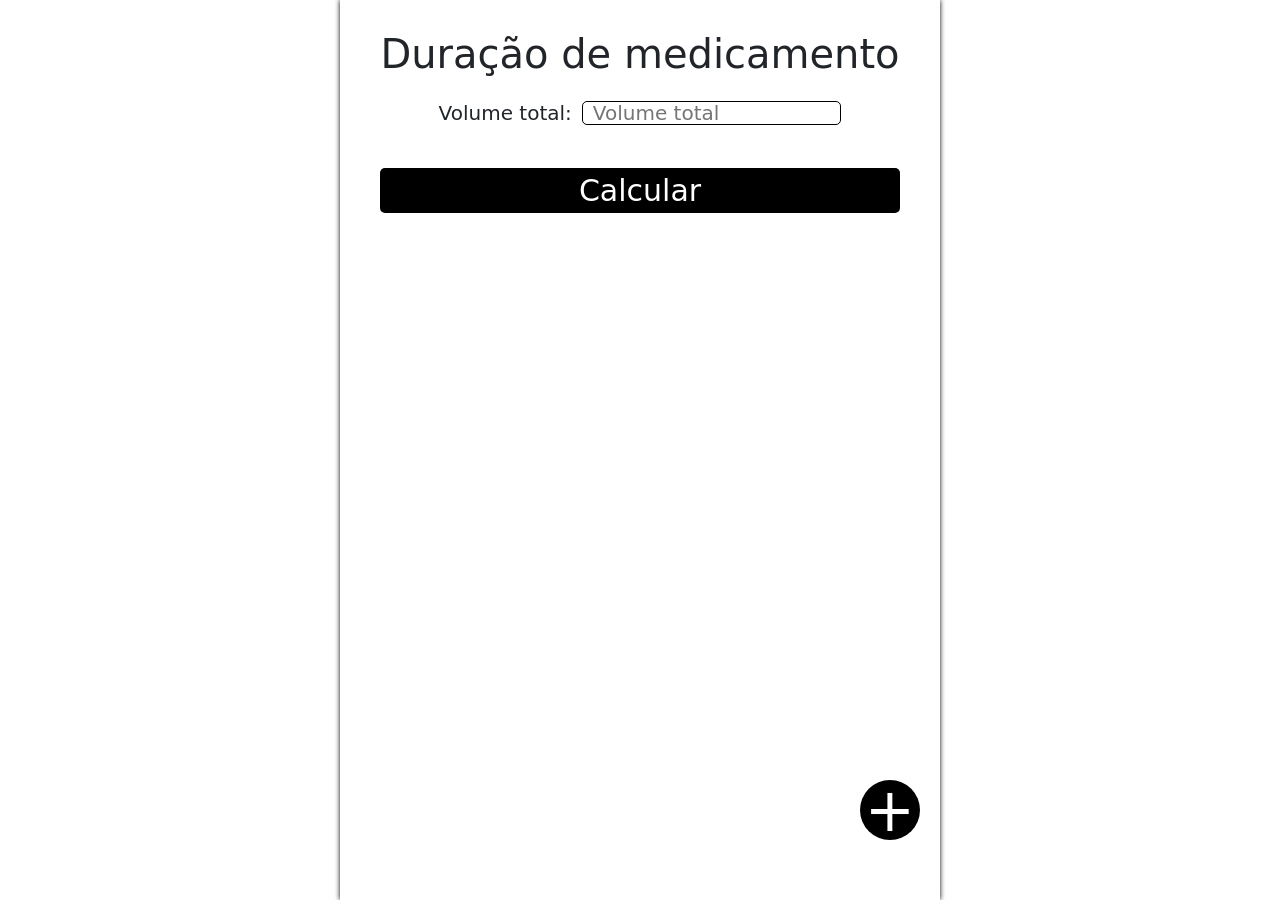
==== index.html @ 82c40be6 "index" ====
<!DOCTYPE html>
<html lang="pt-br">
<head>
    <meta charset="UTF-8">
    <meta http-equiv="X-UA-Compatible" content="IE=edge">
    <meta name="viewport" content="width=device-width, initial-scale=1.0">
    <title>Tempo de infusão</title>
    <link href="https://cdn.jsdelivr.net/npm/bootstrap@5.3.2/dist/css/bootstrap.min.css" rel="stylesheet" integrity="sha384-T3c6CoIi6uLrA9TneNEoa7RxnatzjcDSCmG1MXxSR1GAsXEV/Dwwykc2MPK8M2HN" crossorigin="anonymous">
    <link rel="stylesheet" href="style.css">
</head>
<body>

    <main>
        <div>
            <header>
                <h1>Duração de medicamento</h1>
                <div id="container-volumeTotal">
                    <label for="volumeTotal">Volume total:</label>
                    <input type="number" id="volumeTotal" placeholder="Volume total">
                </div>

            </head>
            <section id="lista">

            </section>

            <button id="btn-calcular"  data-bs-toggle="modal" data-bs-target="#modalresultado" >Calcular</button>
        </div>
        

        <div id="btn-dialog"  data-bs-toggle="modal" data-bs-target="#options-line"> <p>+</p> </div>


        <div class="modal" tabindex="-1" id="options-line">
            <div class="modal-dialog modal-dialog-centered">
              <div class="modal-content">
                <div class="modal-header">
                  <h5 class="modal-title">Eventos</h5>
                  <button type="button" class="btn-close" data-bs-dismiss="modal" aria-label="Close"></button>
                </div>
                <div class="modal-body" id="options">
                        <button id="vt" data-bs-toggle="modal" data-bs-target="#options-vt" >Vazão/Tempo</button>
                        <button id="btn-vr" data-bs-toggle="modal" data-bs-target="#options-vr">Vazão/Restante</button>
                </div>

              </div>
            </div>
          </div>
        </div>


        <div class="modal" tabindex="-1" id="options-vt">
            <div class="modal-dialog modal-dialog-centered">
              <div class="modal-content">
                <div class="modal-header">
                  <h5 class="modal-title">Vazão Restante</h5>
                  <button type="button" class="btn-close" data-bs-dismiss="modal" aria-label="Close"></button>
                </div>
                <div class="modal-body" id="body-vt">
                    <div>
                        <label for="" > Vazão</label>
                        <input type="number" id="vazaoVT" placeholder="ml/h">
                        ml/h
                    </div>
                    <div>
                        <label for=""> Tempo</label>
                        <input type="number" id="tempoVT" placeholder="min">
                        min
                    </div>
                </div>
                <div class="modal-footer">
                    <button type="button" class="btn btn-primary" id="btn-addVT" >Confirmar</button>
                </div>
              </div>
            </div>
          </div>
        </div>

        <div class="modal" tabindex="-1" id="options-vr">
            <div class="modal-dialog modal-dialog-centered">
              <div class="modal-content">
                <div class="modal-header">
                  <h5 class="modal-title">Vazão Restante</h5>
                  <button type="button" class="btn-close" data-bs-dismiss="modal" aria-label="Close"></button>
                </div>
                <div class="modal-body" id="body-vr">
                    <label for="" > Vazão:</label>
                    <input type="number" id="vazao-Vr" placeholder="ml/h">
                    ml/h
                </div>
                <div class="modal-footer">
                    <button type="button" class="btn btn-primary" id="btn-addVr" data-bs-dismiss="modal">Confirmar</button>
                </div>
              </div>
            </div>
          </div>
        </div>

        <div class="modal" tabindex="-1" id="modalresultado">
            <div class="modal-dialog modal-dialog-centered">
              <div class="modal-content">
                <div class="modal-header">
                  <h5 class="modal-title">Resultado</h5>
                  <button type="button" class="btn-close" data-bs-dismiss="modal" aria-label="Close"></button>
                </div>
                <div class="modal-body" id="divResultadoModal">
                  
                </div>

              </div>
            </div>
          </div>

    </main>
    <script src="https://cdn.jsdelivr.net/npm/bootstrap@5.3.2/dist/js/bootstrap.bundle.min.js" integrity="sha384-C6RzsynM9kWDrMNeT87bh95OGNyZPhcTNXj1NW7RuBCsyN/o0jlpcV8Qyq46cDfL" crossorigin="anonymous"></script>

    <script>
        // const btndialog = document.querySelector('#btn-dialog')
        // const optionsLine = document.querySelector('#options-line')
        // const fecharOptionsLine = document.querySelector('#fechar-open-line')
        // const btnVT = document.querySelector('#vt')
        // const btnVR = document.querySelector('#btn-vr')
        // const OptionsVT = document.querySelector('#options-vt')
        // const OptionsVR = document.querySelector('#options-vr')
        // const closeVT = document.querySelector('#fechar-vt')
        // const closeVR = document.querySelector('#fechar-vr')
        const btnAddVT = document.querySelector('#btn-addVT')
        const btnAddVR = document.querySelector('#btn-addVr')

        const btncalcular = document.querySelector('#btn-calcular');
        
        const volumeTotal = null;
        var vazaoRestante = null;


        btnAddVT.onclick = function(){
            const vazao = document.querySelector('#vazaoVT').value;
            const tempo = document.querySelector('#tempoVT').value;

            VazaoComTempo(vazao,tempo, volumeTotal)
        }


        btnAddVR.onclick = function(){
            vazaoRestante = document.querySelector('#vazao-Vr').value;
            console.log("Vazao restante: "+ vazaoRestante);           
        }


    </script>

    <script src="./index.js"></script>

</body>
</html>
---- style.css ----
:root{
    /* 121554 */
              --primary-color:#fff;
              --contrast-color:#000;
              --text-color:var(--contrast-color);
          }
  
          *{
              margin: 0;
              padding: 0;
              border: none;
              box-sizing: border-box;
          }
  
          html{
              height: 100vh;
              width: 100vw;
              font-size: 20px;
              color: var(--contrast-color);
              font-family: Arial, Helvetica, sans-serif;
          }
          body{
              height: 100vh;
              width: 100vw;
              display: flex;
              align-items: center;
              justify-content: center;
          }
          #container-volumeTotal{
              display: flex;
              align-items: center;
              justify-content: center;
              gap: 10px;
          }
          main{
              padding: 20px 0;
              width: 80%;
              max-width: 600px;
              min-height: 100vh;
              display: flex;
              justify-content: center;
              /* background-color: var(--primary-color); */
              position: relative;
              box-shadow: 0px 0px 5px var(--contrast-color);
          }
  
          header{
              padding: 10px 0;
              display: flex;
              flex-direction: column;
              gap: 10px;
          }
          header>h1{
              font-size: 2em;
          }
  
  
          input{
              height: 1.2rem;
              max-width: 50%;
              border-radius: 5px;
              padding: 10px;
              border: 1px solid var(--contrast-color);
          }
  
          section{
              padding: 10px 0 ;
          }
  
          .vazao-tempo{
              display: flex;
              justify-content: space-around;
              padding: 10px 0;
          }
  
          .btn-excluir{
              background-color: var(--contrast-color);
              width: 1rem;
              color: var(--primary-color);
              text-align: center;
              line-height: 1rem;
              border-radius: 50%;
          }
  
          hr{
              background-color: var(--contrast-color);
              height: 1px;
          }
  
          #btn-calcular{
              font-size: 1.5rem;
              border-radius: 5px;
              background-color: var(--contrast-color);
              color: var(--primary-color);
          }
  
          dialog{
              box-shadow: 0px 0px 3px var(--contrast-color);
          }
  
  
          #btn-dialog{
              width: 100%;
              position: absolute;
              bottom: 30px;            
              right: 50%;
              transform: translateX(50%)
          }
  
          #btn-dialog > p{
              background-color: var(--contrast-color);
              width: 3rem;
              line-height: 3rem;
              font-size: 3rem;
              color: var(--primary-color);
              text-align: center;
              border-radius: 50%;
              position: fixed;
              right: 20px;
              bottom: 10px;
          }
/*   
          #options-line{
              max-width: 300px;
              position: absolute;
              top: 70%;
              left: 90%;
              transform: translate(-100%, -50%);
              border-radius: 5px;
              padding: 10px;
  
  
          } */
  
          #options{
              display: flex;
              flex-direction: column;
  
          }
  
          #options > button{
              font-size: 1.5rem;
              padding: 5px;
              box-shadow: 0px 0px 3px var(--contrast-color);
          }
  
          .fechar{
              text-align: right;
          }
  
            #body-vr, #body-vt{
                font-size: 1.2rem;
                display: flex;
                gap: 10px;
                align-items: center;
                justify-content: center;
                line-height: 1.2rem;
            }

            #body-vr > input, #body-vt > input {
                height: 1.5rem;

            }

            #body-vt{
                display: flex;
                flex-direction: column;
            }
  
  
          #options-vt > section > div > p, #options-vr > section > div > p{
              display: inline;
          }
  
          #options-vt > section> button, #options-vr > section> button{
              margin-top: 10px;
              background-color: var(--contrast-color);
              color: var(--primary-color);
              font-size: 1.5rem;
              border-radius: 5px;
          }
  
          #options-vt > section, #options-vr > section{
              height: 80%;
              display: flex;
              flex-direction: column;
              gap: 10px;
              padding: 0;
          }
  
          #options-vr > section{
              gap: 15px;
              justify-content: center;
          }
  
          @media screen and (max-width:700px) {
              
              body{
                  font-size: 14px;
              }
  
              main{
                  width: 100%;
                  overflow: hidden;
              }
          }
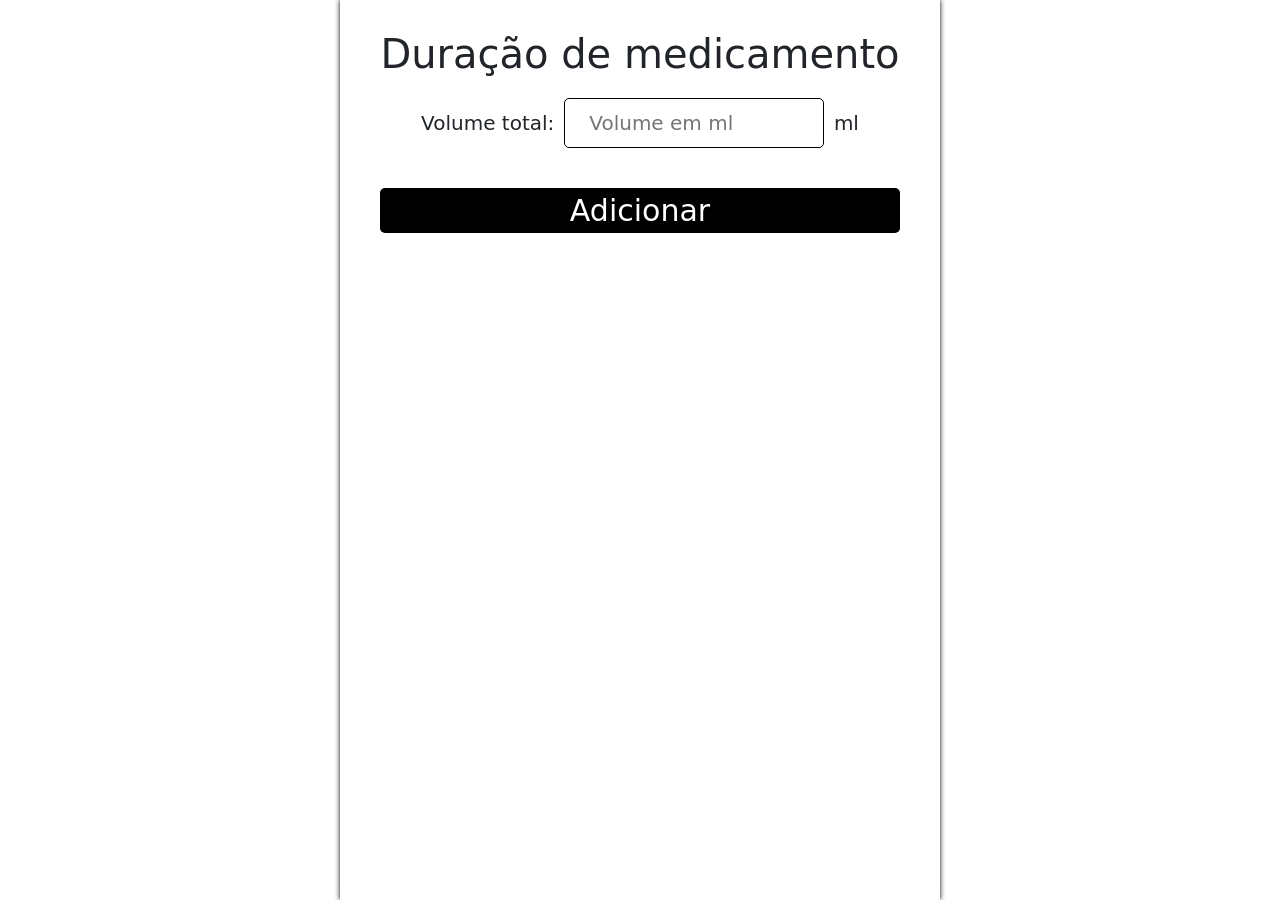
==== commit 66f30bfc: "Melhoria da usabilidade Criei um fluxo logico para que o usuário siga o passo a passo pensado para o" ====
--- a/index.html
+++ b/index.html
@@ -16,7 +16,8 @@
                 <h1>Duração de medicamento</h1>
                 <div id="container-volumeTotal">
                     <label for="volumeTotal">Volume total:</label>
-                    <input type="number" id="volumeTotal" placeholder="Volume total">
+                    <input type="number" id="volumeTotal" placeholder="Volume em ml">
+                    ml
                 </div>
 
             </head>
@@ -24,14 +25,13 @@
 
             </section>
 
+            <button id="btn-dialog"   data-bs-toggle="modal" data-bs-target="#options-line" >Adicionar</button>
+
             <button id="btn-calcular"  data-bs-toggle="modal" data-bs-target="#modalresultado" >Calcular</button>
         </div>
-        
-
-        <div id="btn-dialog"  data-bs-toggle="modal" data-bs-target="#options-line"> <p>+</p> </div>
 
 
-        <div class="modal" tabindex="-1" id="options-line">
+        <div class="modal fade" tabindex="-1" id="options-line">
             <div class="modal-dialog modal-dialog-centered">
               <div class="modal-content">
                 <div class="modal-header">
@@ -49,7 +49,7 @@
         </div>
 
 
-        <div class="modal" tabindex="-1" id="options-vt">
+        <div class="modal fade" tabindex="-1" id="options-vt">
             <div class="modal-dialog modal-dialog-centered">
               <div class="modal-content">
                 <div class="modal-header">
@@ -69,14 +69,14 @@
                     </div>
                 </div>
                 <div class="modal-footer">
-                    <button type="button" class="btn btn-primary" id="btn-addVT" >Confirmar</button>
+                    <button type="button" class="btn btn-primary" id="btn-addVT" >Adicionar</button>
                 </div>
               </div>
             </div>
           </div>
         </div>
 
-        <div class="modal" tabindex="-1" id="options-vr">
+        <div class="modal fade" tabindex="-1" id="options-vr">
             <div class="modal-dialog modal-dialog-centered">
               <div class="modal-content">
                 <div class="modal-header">
@@ -89,14 +89,14 @@
                     ml/h
                 </div>
                 <div class="modal-footer">
-                    <button type="button" class="btn btn-primary" id="btn-addVr" data-bs-dismiss="modal">Confirmar</button>
+                    <button type="button" class="btn btn-primary" id="btn-addVr" data-bs-dismiss="modal">Calcular</button>
                 </div>
               </div>
             </div>
           </div>
         </div>
 
-        <div class="modal" tabindex="-1" id="modalresultado">
+        <div class="modal fade" tabindex="-1" id="modalresultado">
             <div class="modal-dialog modal-dialog-centered">
               <div class="modal-content">
                 <div class="modal-header">
@@ -104,34 +104,25 @@
                   <button type="button" class="btn-close" data-bs-dismiss="modal" aria-label="Close"></button>
                 </div>
                 <div class="modal-body" id="divResultadoModal">
-                  
                 </div>
 
               </div>
             </div>
-          </div>
+        </div>
 
     </main>
     <script src="https://cdn.jsdelivr.net/npm/bootstrap@5.3.2/dist/js/bootstrap.bundle.min.js" integrity="sha384-C6RzsynM9kWDrMNeT87bh95OGNyZPhcTNXj1NW7RuBCsyN/o0jlpcV8Qyq46cDfL" crossorigin="anonymous"></script>
 
     <script>
-        // const btndialog = document.querySelector('#btn-dialog')
-        // const optionsLine = document.querySelector('#options-line')
-        // const fecharOptionsLine = document.querySelector('#fechar-open-line')
-        // const btnVT = document.querySelector('#vt')
-        // const btnVR = document.querySelector('#btn-vr')
-        // const OptionsVT = document.querySelector('#options-vt')
-        // const OptionsVR = document.querySelector('#options-vr')
-        // const closeVT = document.querySelector('#fechar-vt')
-        // const closeVR = document.querySelector('#fechar-vr')
+
         const btnAddVT = document.querySelector('#btn-addVT')
         const btnAddVR = document.querySelector('#btn-addVr')
 
-        const btncalcular = document.querySelector('#btn-calcular');
         
         const volumeTotal = null;
         var vazaoRestante = null;
 
+        const btncalcular = document.querySelector('#btn-calcular');
 
         btnAddVT.onclick = function(){
             const vazao = document.querySelector('#vazaoVT').value;
@@ -143,7 +134,12 @@
 
         btnAddVR.onclick = function(){
             vazaoRestante = document.querySelector('#vazao-Vr').value;
-            console.log("Vazao restante: "+ vazaoRestante);           
+            console.log("Vazao restante: "+ vazaoRestante);
+            const btnDialog = document.querySelector('#btn-dialog');
+            btnDialog.style.display = 'none'
+            const btncalcular = document.querySelector('#btn-calcular');
+            btncalcular.style.display = 'block'
+            
         }
 
 
--- a/style.css
+++ b/style.css
@@ -60,7 +60,7 @@
               height: 1.2rem;
               max-width: 50%;
               border-radius: 5px;
-              padding: 10px;
+              padding: 1.2rem;
               border: 1px solid var(--contrast-color);
           }
   
@@ -88,11 +88,16 @@
               height: 1px;
           }
   
+          #btn-dialog, #btn-calcular{
+              font-size: 1.5rem;
+              border-radius: 5px;
+              background-color: var(--contrast-color);
+              color: var(--primary-color);
+
+          }
+
           #btn-calcular{
-              font-size: 1.5rem;
-              border-radius: 5px;
-              background-color: var(--contrast-color);
-              color: var(--primary-color);
+            display: none;
           }
   
           dialog{
@@ -100,7 +105,7 @@
           }
   
   
-          #btn-dialog{
+          /* #btn-dialog{
               width: 100%;
               position: absolute;
               bottom: 30px;            
@@ -119,7 +124,7 @@
               position: fixed;
               right: 20px;
               bottom: 10px;
-          }
+          } */
 /*   
           #options-line{
               max-width: 300px;
